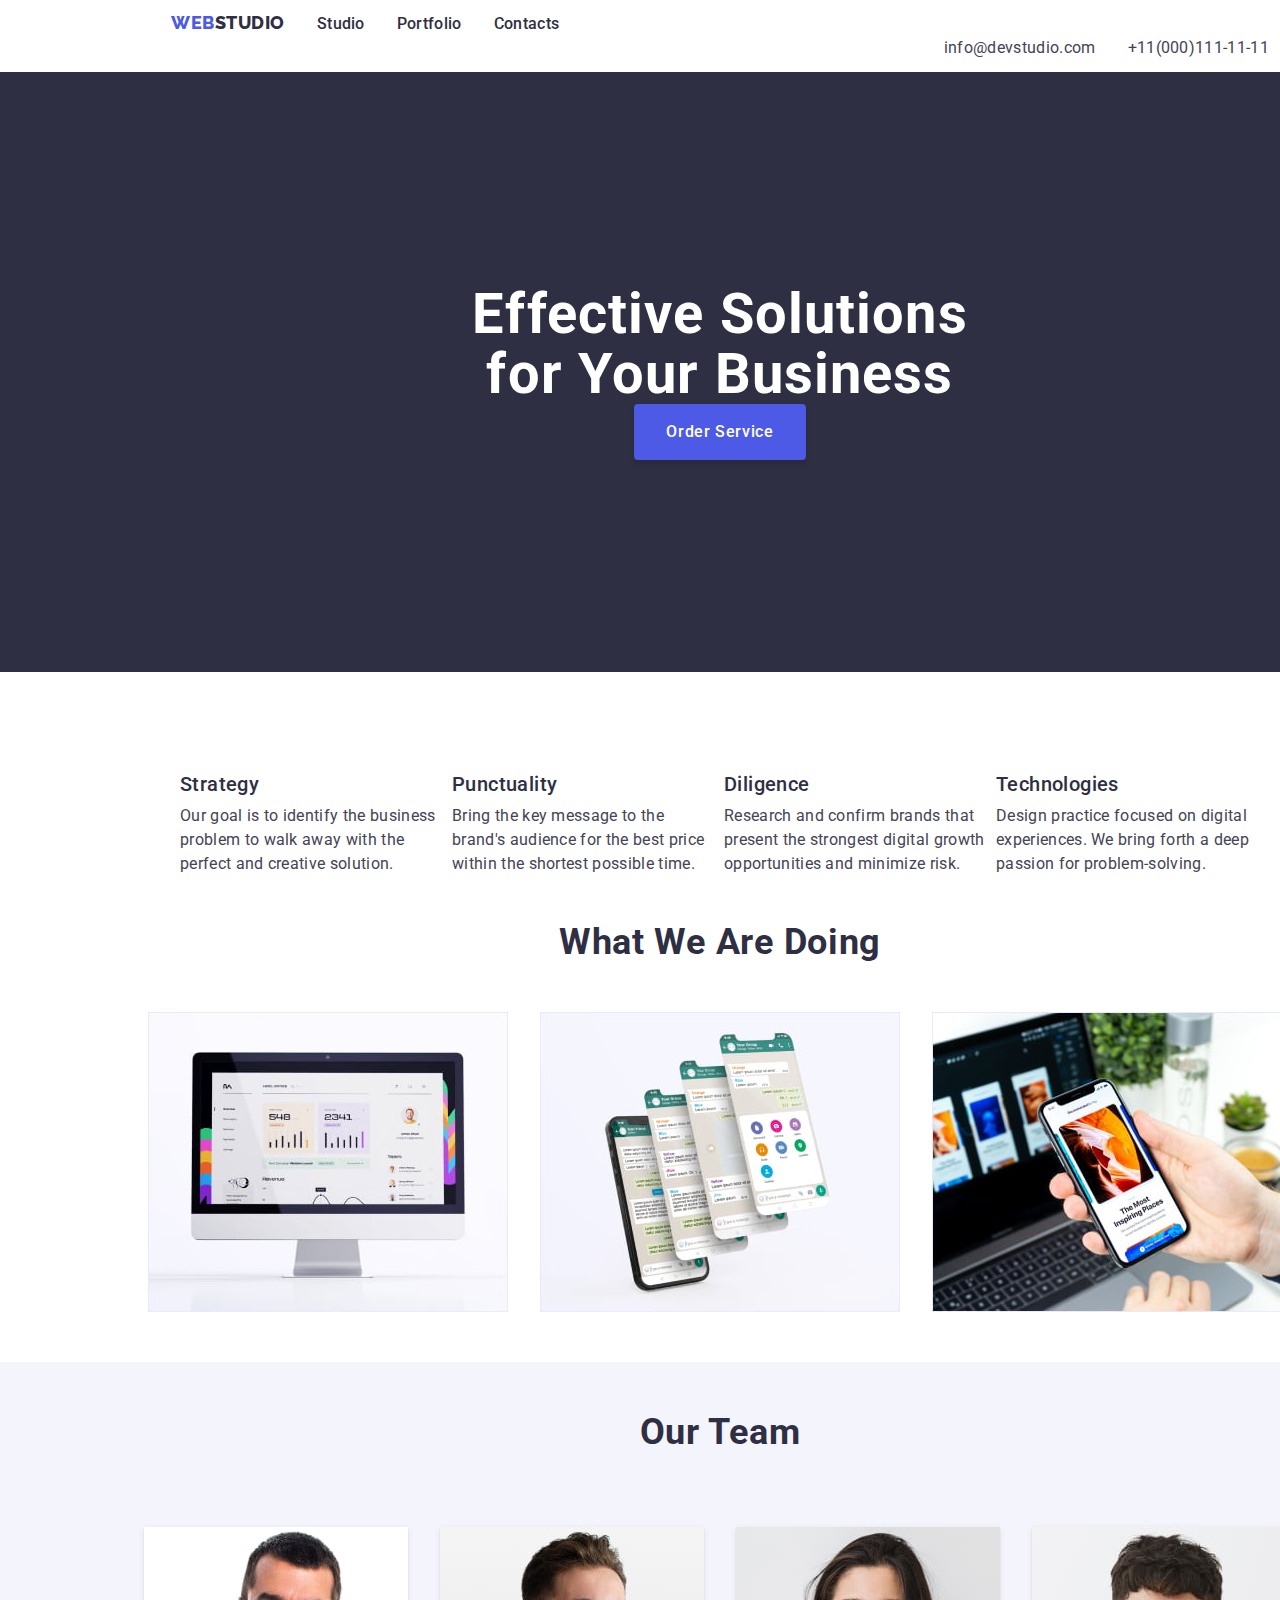
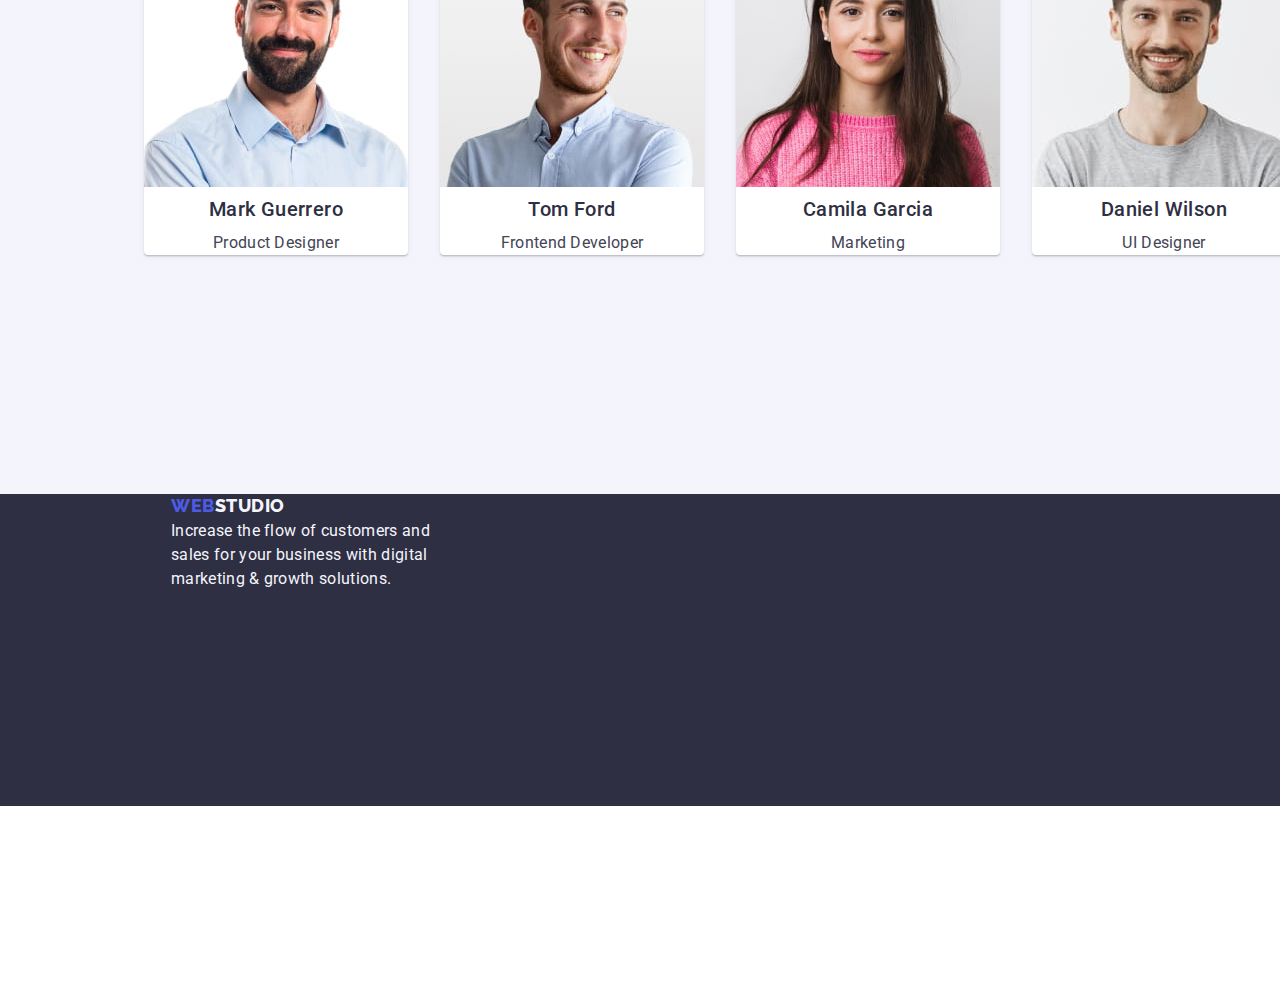
==== index.html @ 6d507f1c "sleepy zzzZZzzzz" ====
<!DOCTYPE html>
<html lang="en">
<head>
    <title>
        Effective Solutions for Your Business
    </title>
    <meta name="description" content="An awesome website">
    <meta charset="utf-8">
    <link rel="stylesheet" href="css/style.css" />
    <link rel="preconnect" href="https://fonts.googleapis.com">
    <link rel="preconnect" href="https://fonts.gstatic.com" crossorigin>
    <link href="https://fonts.googleapis.com/css2?family=Raleway:wght@800&family=Roboto:wght@400;500;700&display=swap" rel="stylesheet">
    <link rel="preconnect" href="https://fonts.googleapis.com">
    <link rel="preconnect" href="https://fonts.gstatic.com" crossorigin>
    <link href="https://fonts.googleapis.com/css2?family=Raleway:wght@800&display=swap" rel="stylesheet">
</head>
<body class="body">
    <!-- -->
    <header class="head">
        <div class="container">
            <nav class="nav">
                <ul class="nav-list">
                    <a class="nav-logo" href="https://arletolentin.github.io/goit-markup-hw-02/" class="logo"><span class="web">Web</span><span class="studio">Studio</span></a>
                    <li class="nav-item"><a class="nav-anchor" href="https://arletolentin.github.io/goit-markup-hw-02/">Studio</a></li>
                    <li class="nav-item"><a class="nav-anchor" href="https://arletolentin.github.io/goit-markup-hw-02/portfolio.html">Portfolio</a></li>
                    <li class="nav-item"><a class="nav-anchor" href="#">Contacts</a></li>
                </ul>
                <address class="nav-address">
                    <a class="nav-address-link" href="mailto:info@devstudio.com">info@devstudio.com</a>
                    <a class="nav-address-link" href="tel:+11(000)111-11-11">+11(000)111-11-11</a>
                </address>
            </nav>
        </div>
    </header>
    <!-- -->
    <main class="main">
        <div>
            <section class="hero"> 
                <h1 class="hero-heading">Effective Solutions <br> for Your Business</h1>
                <button type="button" class="hero-button">Order Service</button>
            </section>
        </div>
        <div>
            <section class="features">
                <h2 hidden>Features</h2>
                <ul class="feature-list">
                    <li class="feature-item">
                        <h3 class="feature-head">Strategy</h3>  
                             <p class="feature-body">Our goal is to identify the business <br>
                              problem to walk away with the <br>
                              perfect and creative solution. </p>
                    </li>
                    <li class="feature-item">
                        <h3 class="feature-head">Punctuality</h3>
                            <p class="feature-body">Bring the key message to the <br>
                             brand's audience for the best price <br>
                             within the shortest possible time. </p>
                    </li>
                    <li class="feature-item">
                        <h3 class="feature-head">Diligence</h3>
                            <p class="feature-body">Research and confirm brands that <br>
                            present the strongest digital growth <br>
                            opportunities and minimize risk. </p>
                    </li>
                    <li class="feature-item">
                        <h3 class="feature-head">Technologies</h3>
                            <p class="feature-body">Design practice focused on digital<br>
                            experiences. We bring forth a deep<br>
                            passion for problem-solving. </p>  
                    </li>                 
                </ul>   
            </section>
        </div>
        <div>
            <section class="services">
                <h2 class="services-title">What We Are Doing</h2>
                <ul class="services-list">
                     <li class="services-item"><img src="images/sec-two-ione.jpg" alt=" Computer monitor shows graph in regards to sales and monitoring" width="360" height="300"></li>
                     <li class="services-item"><img src="images/sec-two-itwo.jpg" alt=" Cellphone shows replying messages, interacting to clients and accommodate" width="360" height="300"></li>
                     <li class="services-item"><img src="images/sec-two-ithree.jpg" alt=" Cellphone shows the nice website design" width="360" height="300"></li>
                </ul>
             </section>
        </div>
        <div>
            <section class="team">
                <h2 class="team-title">Our Team</h2>
                <ul class="team-list">
                    <li class="team-item">
                        <img src="images/team-one.jpg" alt=" Picture of a male team member, smiling at you." width="264" height="260" class="team-img">
                        <h3 class="team-item-name">Mark Guerrero</h3>
                        <p class="team-item-text">Product Designer</p>
                    </li>
                    <li class="team-item">
                        <img src="images/team-two.jpg" alt=" Picture of a male team member, smiling looking at the right." width="264" height="260" class="team-img">
                        <h3 class="team-item-name">Tom Ford</h3>
                        <p class="team-item-text">Frontend Developer</p>
                    </li>
                    <li class="team-item">
                        <img src="images/team-three.jpg" alt=" Picture of a female team member, smiling looking at you." width="264" height="260" class="team-img">
                        <h3 class="team-item-name">Camila Garcia</h3>
                        <p class="team-item-text">Marketing</p>
                    </li>
                    <li class="team-item">
                        <img src="images/team-four.jpg" alt=" Picture of a male team member, smiling looking at you." width="264" height="260" class="team-img">
                        <h3 class="team-item-name">Daniel Wilson</h3>
                        <p class="team-item-text">UI Designer</p>
                    </li>
                </ul>
            </section>
        </div>
    </main>
    <footer class="footer">
        <div class="container">
            <a href="https://arletolentin.github.io/goit-markup-hw-02/"><span class="web-foot">Web</span><span class="studio-foot">Studio</span></a>
            <p class="footer-paragraph">Increase the flow of customers and<br>
                sales for your business with digital<br>
                marketing & growth solutions.</p>
        </div>        
    </footer>
</body>
</html>
---- css/style.css ----
* {
  margin: 0;
  padding: 0;
  box-sizing: border-box;
}
body {
  font-family: 'Roboto';
  font-size: 16px;
  font-style: normal;
  font-weight: 400;
  line-height: 24px;
  letter-spacing: 0.32px;
}
img {
  display: block;
  max-width: 100%;
  height: auto;
}
h1,
h2,
h3,
h4,
h5,
h6,
p,
ul {
  margin: 0;
  padding: 0;
}
a {
  text-decoration: none;
}
ul {
  list-style-type: none;
}
button {
  border: unset;
  outline: none;
  font-family: inherit;
  cursor: pointer;
}
:root {
  --iris: #4d5ae5;
  --navyblue: #2e2f42;
  --black: black;
  --ocean: #404bbf;
  --white: #ffffff;
  --slate: #434455;
  --cornflower: #e7e9fc;
  --cloud: #f4f4fd;
  --green: #31d0aa;
  --lightslate: #8e8f99;
  --navybluemodal: #2e2f42;
  --grey: #2e2f42;
  --dairy: #fcfcfc;
}
.container {
    width: 1128px;
    margin: 0 auto;
    padding: 0 15px;
  }
.body {
  width: 1440px;
  height: 2592px;
  background: #fff;
}
.portfolio-body {
  width: 1440px;
  height: 2076px;
  background: #FFF;
}
.head {
  display: flex;
  width: 1440px;
  height: 72px;
  justify-content: center;
  align-items: center;
  flex-shrink: 0;
  text-decoration: none;
}
.nav-list,
.nav-address {
  display: flex;
  flex-direction: row;
  gap: 32px;
  align-items: center;
  text-decoration: none;
}
.nav-list {
  justify-content: flex-start;
}
.nav-address {
  justify-content: flex-end;
}
.nav-anchor {
  display: flex;
  color: var(--navyblue);
  /* Body Medium */
  font-family: 'Roboto',sans-serif;
  font-size: 16px;
  font-style: normal;
  font-weight: 500;
  line-height: 24px; /* 150% */
  letter-spacing: 0.32px;
}
.nav-address-link {
  color: var(--slate);
  font-family: 'Roboto', sans-serif;
  font-size: 16px;
  font-style: normal;
  font-weight: 400;
  line-height: 24px; /* 150% */
  letter-spacing: 0.32px;
}
.nav-anchor:hover {
  color: var(--ocean);
}
.nav-address-link:hover {
  color: var(--ocean);
}
.hero-button:hover {
  background-color: var(--ocean);
}
.web,
.studio {
  font-family: 'Raleway', sans-serif;
  font-size: 18px;
  font-style: normal;
  font-weight: 800;
  line-height: 21px; /* 116.667% */
  letter-spacing: 0.54px;
  text-transform: uppercase;
}
.web {
  color: var(--iris);
}
.studio {
  color: var(--navyblue);
}
.hero {
  width: 1440px;
  height: 600px;
  flex-shrink: 0;
  background: var(--navyblue);
  flex-shrink: 0;
  display: flex;
  flex-direction: column;
  justify-content: center;
  align-items: center;
}
.hero-heading {
  color: var(--white);
  text-align: center;
  font-family: Roboto;
  font-size: 56px;
  font-style: normal;
  font-weight: 700;
  line-height: 60px; /* 107.143% */
  letter-spacing: 1.12px;
}
.hero-button {
  display: inline-flex;
  padding: 16px 32px;
  align-items: flex-start;
  justify-items: center;
  gap: 10px;
  border-radius: 4px;
  background: var(--iris);
  box-shadow: 0px 4px 4px 0px rgba(0, 0, 0, 0.15);
  color: var(--white);
  font-size: 16px;
  font-style: normal;
  font-weight: 500;
  line-height: 24px; /* 150% */
  letter-spacing: 0.64px;
}
.portfolio-button {
  display: flex;
  flex-direction: column;
  justify-content: center;
  align-items: center;
  padding-bottom: 32px;
}
.portfolio-button-list {
  display: inline-flex;
  align-items: flex-start;
  gap: 24px;
}
.portfolio-button-item:hover {
  background: var(--ocean);
  color: var(--white)
}
.portfolio-button-item {
  display: flex;
  color: var(--iris);
  text-align: center;
  /* Button Text */
  font-family: Roboto;
  font-size: 16px;
  font-style: normal;
  font-weight: 500;
  line-height: 24px; /* 150% */
  letter-spacing: 0.64px;
  border-radius: 4px;
  border: 1px solid var(--cornflower, #E7E9FC);
  background: var(--cloud);
  padding: 12px 24px;
  justify-content: center;
  align-items: center;
}
.portfolio-services {
  padding-bottom: 125px;
}
.portfolio-list {
  display: flex;
  flex-direction: column;
  gap: 10px;
}
.portfolio-item-row {
  display: flex;
  gap: 32px;
  justify-content: center;
  padding-bottom: 32px;
}
.service-name {
  color: var(--navyblue);
/* Header 3 */
  font-family: 'Roboto', sans-serif;
  font-size: 20px;
  font-style: normal;
  font-weight: 500;
  line-height: 24px; /* 120% */
  letter-spacing: 0.4px;
}
.service-type {
  color: var(--slate);
/* Body */
  font-family: 'Roboto', sans-serif;
  font-size: 16px;
  font-style: normal;
  font-weight: 400;
  line-height: 24px; /* 150% */
  letter-spacing: 0.32px;
}
.team-item-text{
  text-align: center;
}
.feature-body,
.team-item-text {
  color: var(--slate);
  font-size: 16px;
  font-style: normal;
  font-weight: 400;
  line-height: 24px; /* 150% */
  letter-spacing: 0.32px;
}
.feature-head,
.team-item-name {
  color: var(--navyblue);
  font-size: 20px;
  font-style: normal;
  font-weight: 500;
  line-height: 24px; /* 120% */
  letter-spacing: 0.4px;
}
.features {
  width: 1440px;
  height: 104px;
  flex-shrink: 0;
  display: flex;
  padding-top: 100px;
  padding-bottom: 100px;
  background: #FFF;
  justify-content: center;
}
.feature-list {
  display: flex;
  flex-direction: row;
  gap: 8px;
}
.feature-item {
  display: flex;
  width: 264px;
  flex-direction: column;
  align-items: flex-start;
  gap: 8px;
}
.services {
  width: 1440px;
  background: #FFF;
  padding-top: 50px;
  padding-bottom: 50px;
}
.services-title {
  color: var(--navyblue);
  text-align: center;
  font-size: 36px;
  font-style: normal;
  font-weight: 700;
  line-height: 40px; /* 111.111% */
  letter-spacing: 0.72px;
  text-transform: capitalize;
  padding-bottom: 50px;
}
.services-list {
  display: flex;
  flex-direction: row;
  gap: 32px;
  justify-content: center;
}
.services-item {
  display: flex;
}
.team {
  width: 1440px;
  height: 732px;
  flex-shrink: 0;
  background: var(--cloud);
  padding-top: 50px;
  padding-bottom: 50px;
}
.team-title {
  color: var(--navyblue);
  text-align: center;
  font-size: 36px;
  font-style: normal;
  font-weight: 700;
  line-height: 40px; /* 111.111% */
  letter-spacing: 0.72px;
  text-transform: capitalize;
  padding-bottom: 75px;
}
.team-item {
  display: flex;
  flex-direction: column;
  gap: 10px;
  justify-content: center;
  text-align: center;
  border-radius: 0px 0px 4px 4px;
  background: var(--white, #FFF);
  box-shadow: 0px 2px 1px 0px rgba(46, 47, 66, 0.08), 0px 1px 1px 0px rgba(46, 47, 66, 0.16), 0px 1px 6px 0px rgba(46, 47, 66, 0.08);
}
.team-list {
  display: flex;
  flex-direction: row;
  justify-content: center;
  gap: 32px;
}
.portfolio-main {
  padding-top: 80px;
}
.footer {
  width: 1440px;
  height: 312px;
  flex-shrink: 0;
  background: var(--navyblue);
  display: flex;
}
.web-foot,
.studio-foot {
  font-family: 'Raleway', sans-serif;
  font-weight: 800;
  font-size: 18px;
  text-transform: uppercase;
  letter-spacing: 0.54px;
}
.web-foot {
  color: var(--iris);
}
.studio-foot {
  color: var(--cloud);
}
.footer-paragraph {
  color: var(--cloud);
  font-family: 'Roboto', sans-serif;
  font-size: 16px;
  font-style: normal;
  font-weight: 400;
  line-height: 24px; /* 150% */
  letter-spacing: 0.32px;
}
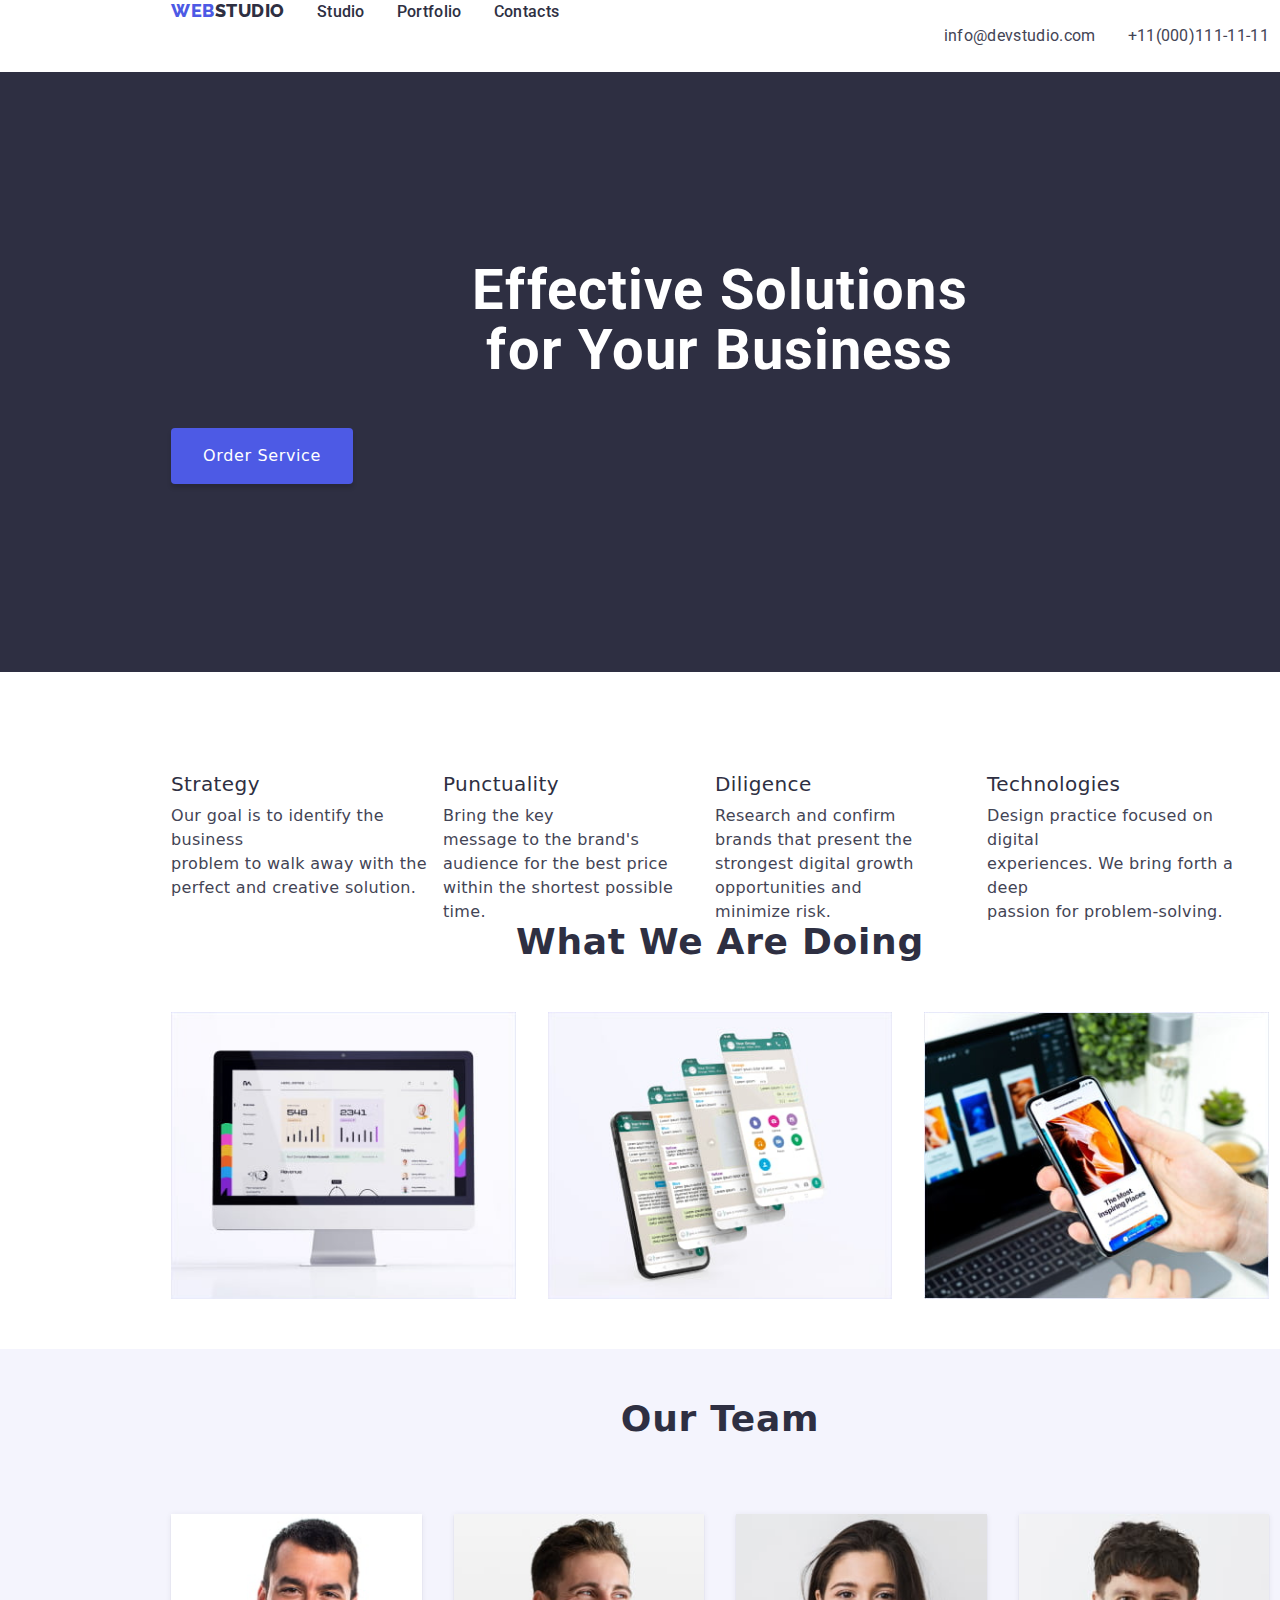
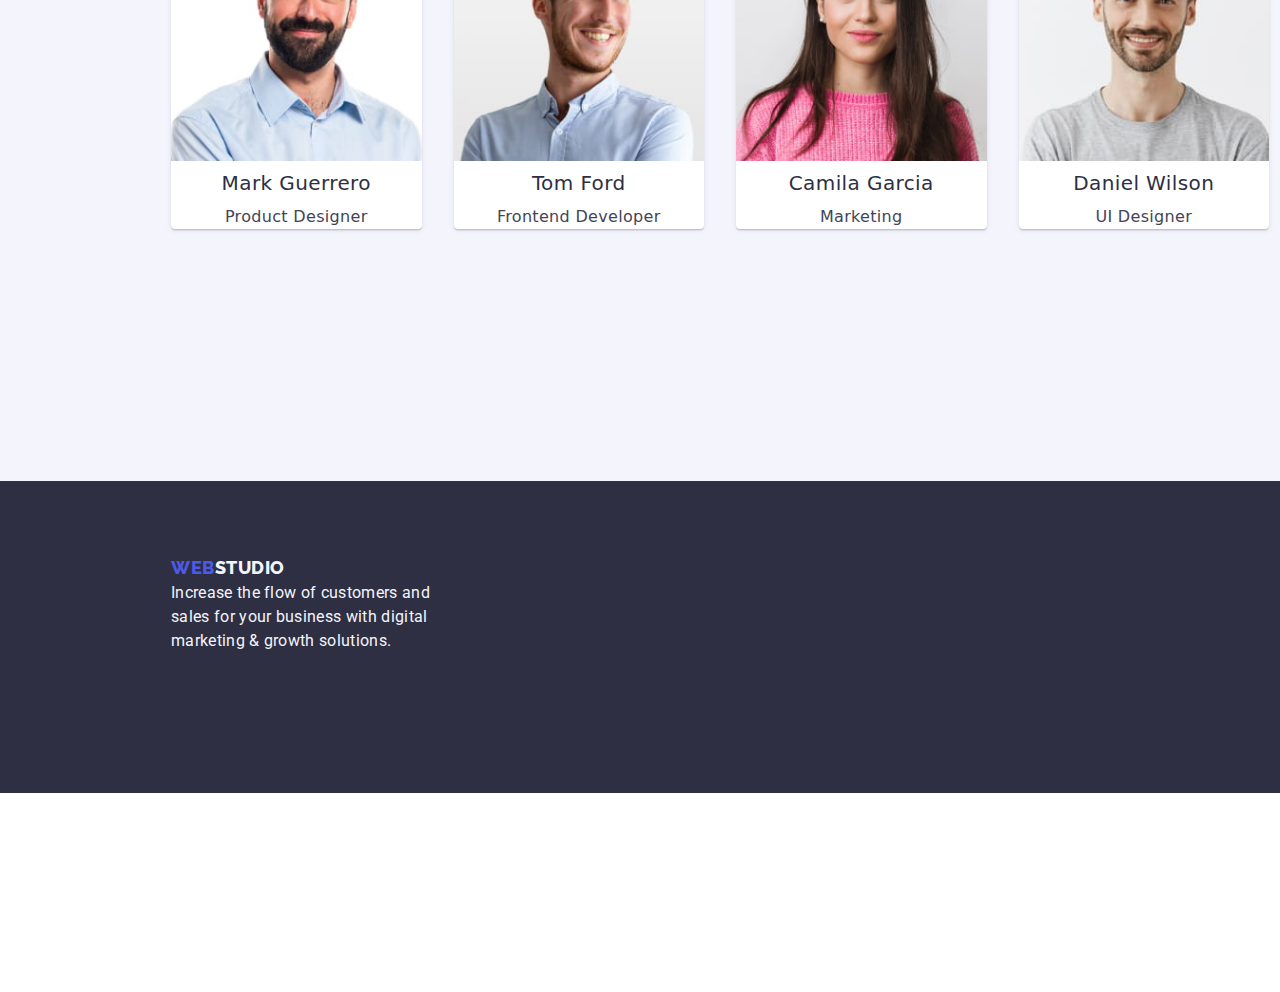
==== commit 7aa9a925: "I m out" ====
--- a/index.html
+++ b/index.html
@@ -7,6 +7,7 @@
     <meta name="description" content="An awesome website">
     <meta charset="utf-8">
     <link rel="stylesheet" href="css/style.css" />
+    <link rel="stylesheet" href="https://cdnjs.cloudflare.com/ajax/libs/modern-normalize/1.0.0/modern-normalize.min.css"/>
     <link rel="preconnect" href="https://fonts.googleapis.com">
     <link rel="preconnect" href="https://fonts.gstatic.com" crossorigin>
     <link href="https://fonts.googleapis.com/css2?family=Raleway:wght@800&family=Roboto:wght@400;500;700&display=swap" rel="stylesheet">
@@ -27,62 +28,62 @@
                 </ul>
                 <address class="nav-address">
                     <a class="nav-address-link" href="mailto:info@devstudio.com">info@devstudio.com</a>
-                    <a class="nav-address-link" href="tel:+11(000)111-11-11">+11(000)111-11-11</a>
+                    <a class="nav-address-link" href="tel:+11(000)111-11-11">+11(000)111-11-11</a>       
                 </address>
             </nav>
         </div>
     </header>
     <!-- -->
     <main class="main">
-        <div>
-            <section class="hero"> 
+        <section class="hero">
+            <div class="container">
                 <h1 class="hero-heading">Effective Solutions <br> for Your Business</h1>
                 <button type="button" class="hero-button">Order Service</button>
-            </section>
-        </div>
-        <div>
-            <section class="features">
+            </div>
+        </section>
+        <section class="features">
+            <div class="container">
                 <h2 hidden>Features</h2>
                 <ul class="feature-list">
                     <li class="feature-item">
                         <h3 class="feature-head">Strategy</h3>  
-                             <p class="feature-body">Our goal is to identify the business <br>
-                              problem to walk away with the <br>
-                              perfect and creative solution. </p>
+                        <p class="feature-body">Our goal is to identify the business <br>
+                            problem to walk away with the <br>
+                            perfect and creative solution. </p>
                     </li>
                     <li class="feature-item">
                         <h3 class="feature-head">Punctuality</h3>
-                            <p class="feature-body">Bring the key message to the <br>
-                             brand's audience for the best price <br>
-                             within the shortest possible time. </p>
+                        <p class="feature-body">Bring the key<br> message to the 
+                            brand's audience for the best price <br>
+                            within the shortest possible time. </p>
                     </li>
                     <li class="feature-item">
                         <h3 class="feature-head">Diligence</h3>
-                            <p class="feature-body">Research and confirm brands that <br>
-                            present the strongest digital growth <br>
-                            opportunities and minimize risk. </p>
+                        <p class="feature-body">Research and confirm <br> brands that 
+                            present the strongest digital growth
+                            opportunities and <br> minimize risk. </p>
                     </li>
                     <li class="feature-item">
                         <h3 class="feature-head">Technologies</h3>
-                            <p class="feature-body">Design practice focused on digital<br>
+                        <p class="feature-body">Design practice focused on digital<br>
                             experiences. We bring forth a deep<br>
                             passion for problem-solving. </p>  
                     </li>                 
-                </ul>   
-            </section>
-        </div>
-        <div>
-            <section class="services">
+                </ul>
+            </div>
+        </section>
+        <section class="services">
+            <div class="container">
                 <h2 class="services-title">What We Are Doing</h2>
                 <ul class="services-list">
                      <li class="services-item"><img src="images/sec-two-ione.jpg" alt=" Computer monitor shows graph in regards to sales and monitoring" width="360" height="300"></li>
                      <li class="services-item"><img src="images/sec-two-itwo.jpg" alt=" Cellphone shows replying messages, interacting to clients and accommodate" width="360" height="300"></li>
                      <li class="services-item"><img src="images/sec-two-ithree.jpg" alt=" Cellphone shows the nice website design" width="360" height="300"></li>
                 </ul>
-             </section>
-        </div>
-        <div>
-            <section class="team">
+            </div>
+        </section>
+        <section class="team">
+            <div class="container">
                 <h2 class="team-title">Our Team</h2>
                 <ul class="team-list">
                     <li class="team-item">
@@ -106,8 +107,8 @@
                         <p class="team-item-text">UI Designer</p>
                     </li>
                 </ul>
-            </section>
-        </div>
+            </div>
+        </section>
     </main>
     <footer class="footer">
         <div class="container">
--- a/css/style.css
+++ b/css/style.css
@@ -54,11 +54,6 @@
   --grey: #2e2f42;
   --dairy: #fcfcfc;
 }
-.container {
-    width: 1128px;
-    margin: 0 auto;
-    padding: 0 15px;
-  }
 .body {
   width: 1440px;
   height: 2592px;
@@ -69,29 +64,30 @@
   height: 2076px;
   background: #FFF;
 }
+.container {
+  width: 1128px;
+  margin: 0 auto;
+  padding: 0 15px;
+}
 .head {
-  display: flex;
   width: 1440px;
   height: 72px;
-  justify-content: center;
-  align-items: center;
   flex-shrink: 0;
   text-decoration: none;
 }
-.nav-list,
-.nav-address {
+.nav-address,
+.nav-list {
   display: flex;
   flex-direction: row;
   gap: 32px;
-  align-items: center;
   text-decoration: none;
-}
-.nav-list {
+  }
+.nav-address {
+    justify-content: flex-end;
+  }
+  .nav-list {
   justify-content: flex-start;
-}
-.nav-address {
-  justify-content: flex-end;
-}
+  }
 .nav-anchor {
   display: flex;
   color: var(--navyblue);
@@ -157,6 +153,7 @@
   font-weight: 700;
   line-height: 60px; /* 107.143% */
   letter-spacing: 1.12px;
+  margin-bottom: 48px;
 }
 .hero-button {
   display: inline-flex;
@@ -355,6 +352,7 @@
   flex-shrink: 0;
   background: var(--navyblue);
   display: flex;
+  padding-top: 75px;
 }
 .web-foot,
 .studio-foot {
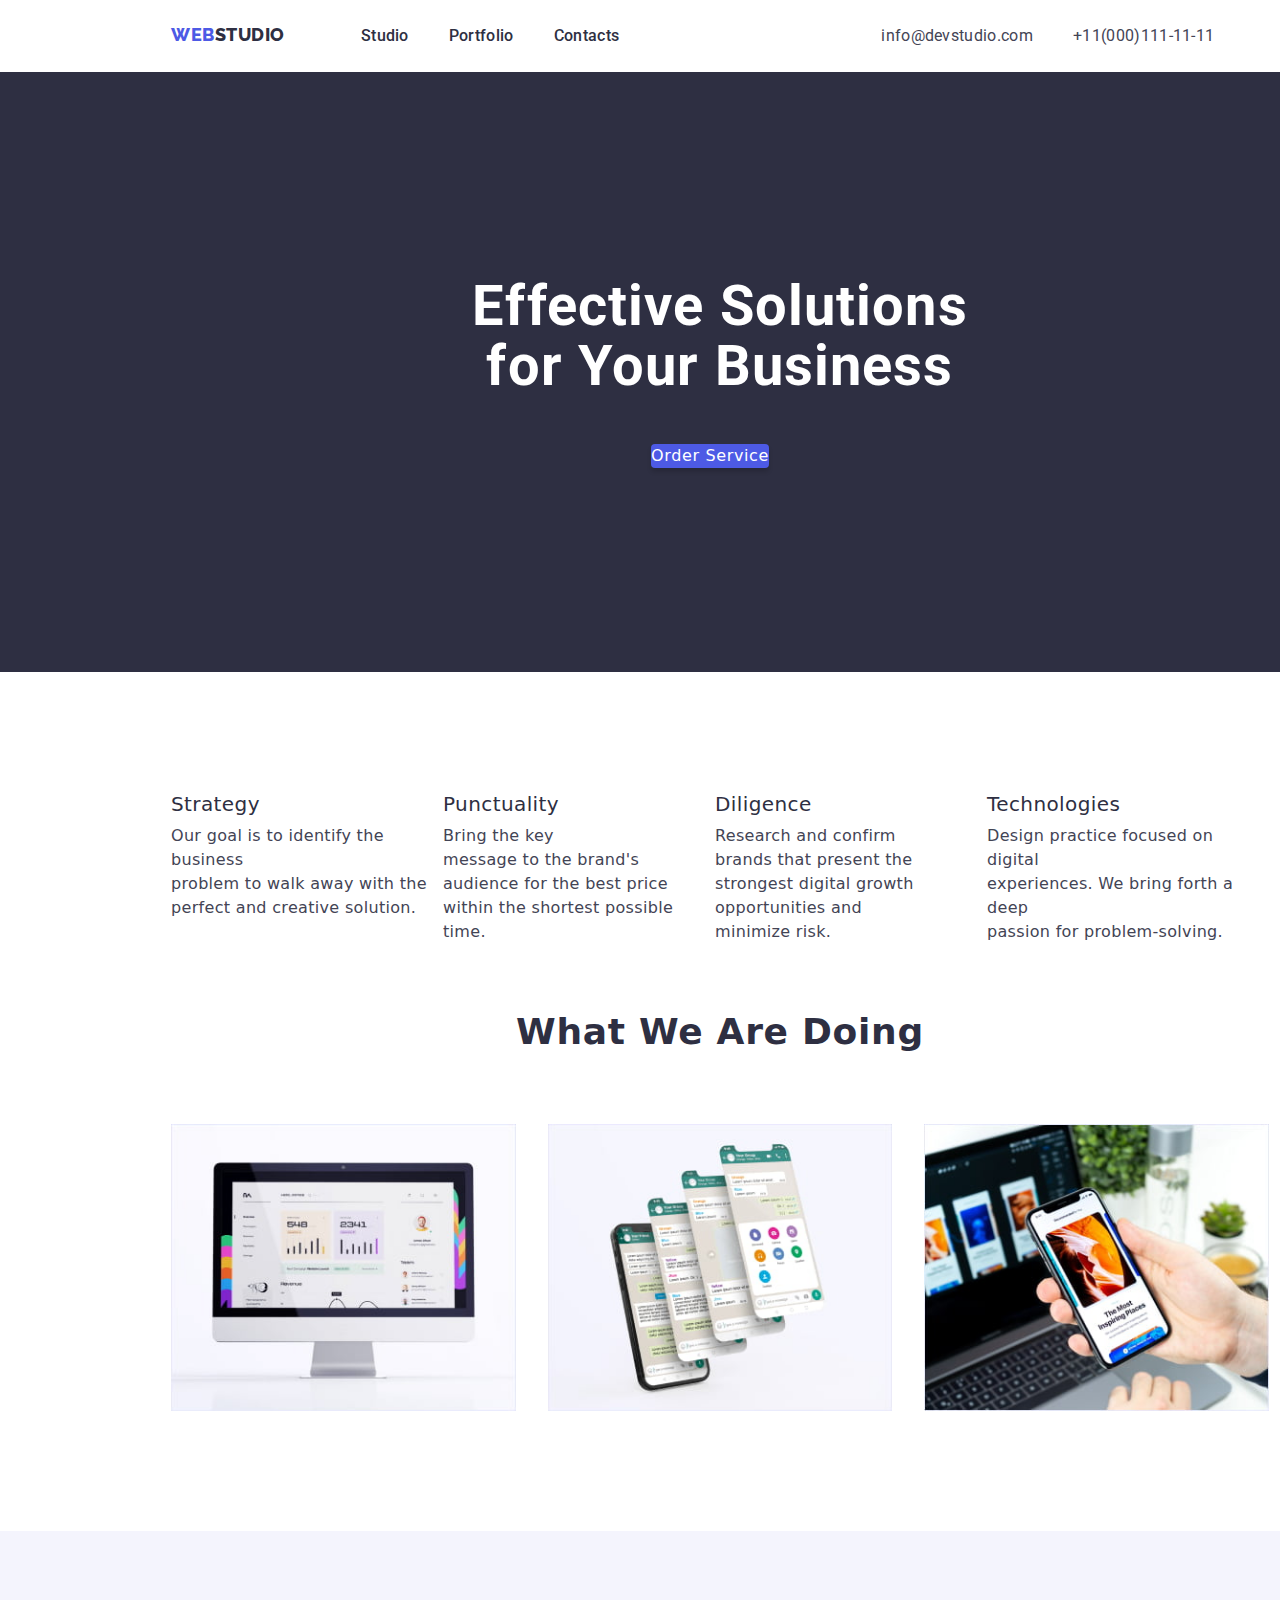
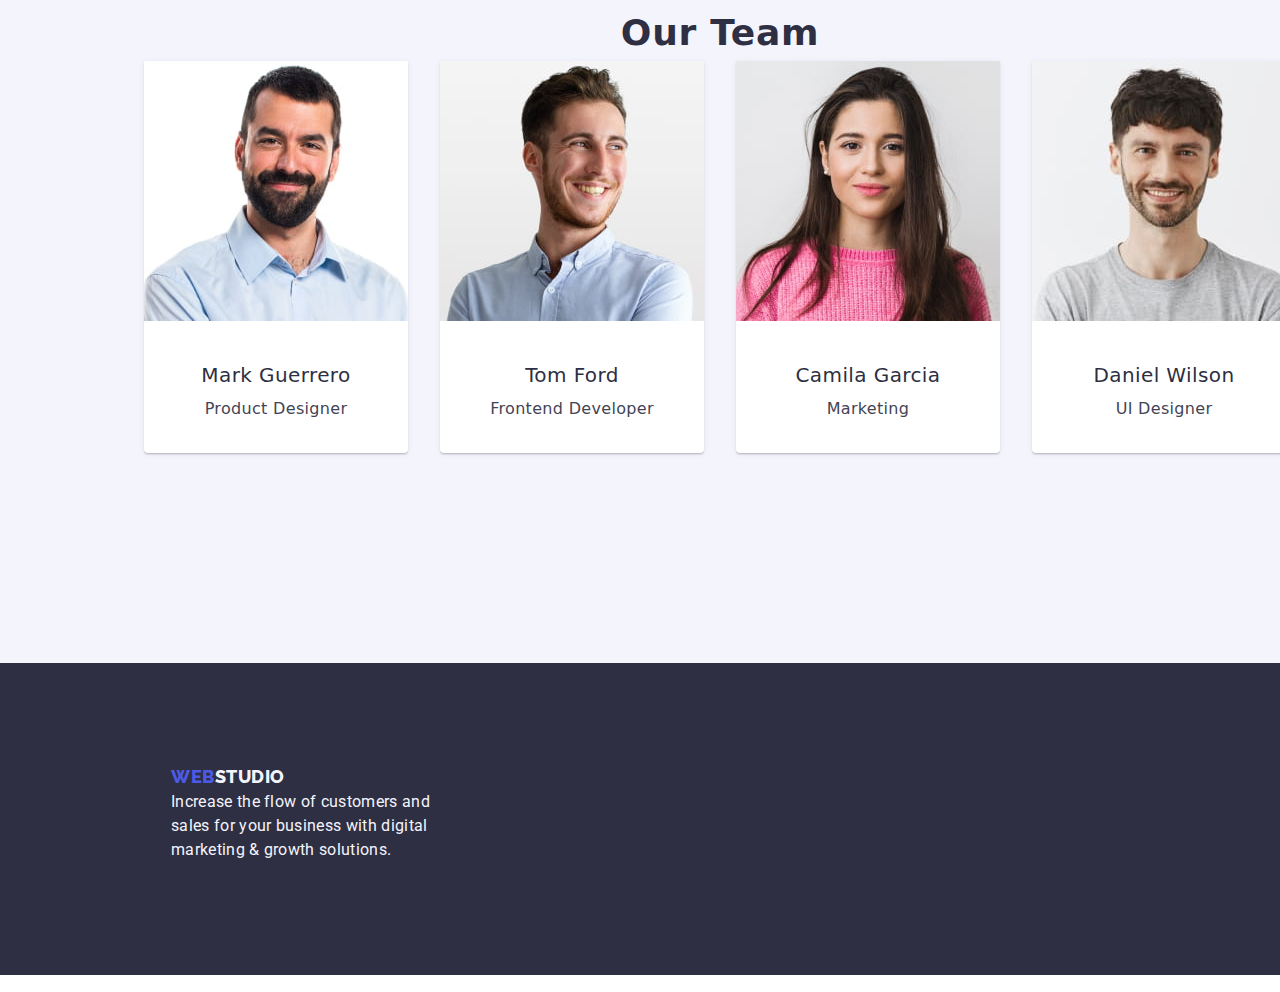
==== commit ceced0b4: "first submission" ====
--- a/index.html
+++ b/index.html
@@ -18,7 +18,7 @@
 <body class="body">
     <!-- -->
     <header class="head">
-        <div class="container">
+        <div class="nav-container">
             <nav class="nav">
                 <ul class="nav-list">
                     <a class="nav-logo" href="https://arletolentin.github.io/goit-markup-hw-02/" class="logo"><span class="web">Web</span><span class="studio">Studio</span></a>
@@ -36,13 +36,13 @@
     <!-- -->
     <main class="main">
         <section class="hero">
-            <div class="container">
+            <div class="hero-container">
                 <h1 class="hero-heading">Effective Solutions <br> for Your Business</h1>
                 <button type="button" class="hero-button">Order Service</button>
             </div>
         </section>
         <section class="features">
-            <div class="container">
+            <div class="feature-container">
                 <h2 hidden>Features</h2>
                 <ul class="feature-list">
                     <li class="feature-item">
@@ -73,7 +73,7 @@
             </div>
         </section>
         <section class="services">
-            <div class="container">
+            <div class="services-container">
                 <h2 class="services-title">What We Are Doing</h2>
                 <ul class="services-list">
                      <li class="services-item"><img src="images/sec-two-ione.jpg" alt=" Computer monitor shows graph in regards to sales and monitoring" width="360" height="300"></li>
@@ -111,7 +111,7 @@
         </section>
     </main>
     <footer class="footer">
-        <div class="container">
+        <div class="footer-container">
             <a href="https://arletolentin.github.io/goit-markup-hw-02/"><span class="web-foot">Web</span><span class="studio-foot">Studio</span></a>
             <p class="footer-paragraph">Increase the flow of customers and<br>
                 sales for your business with digital<br>
--- a/css/style.css
+++ b/css/style.css
@@ -64,7 +64,14 @@
   height: 2076px;
   background: #FFF;
 }
-.container {
+.nav-container,
+.hero-container,
+.feature-container,
+.services-container,
+.footer-container,
+.portfolio-butoon-container,
+.portfolio-services-container,
+.footer-container {
   width: 1128px;
   margin: 0 auto;
   padding: 0 15px;
@@ -75,19 +82,30 @@
   flex-shrink: 0;
   text-decoration: none;
 }
+.nav {
+  display: inline-flex;
+  justify-content: baseline;
+  padding-top: 24px;
+}
 .nav-address,
 .nav-list {
-  display: flex;
+  display: inline-flex;
   flex-direction: row;
-  gap: 32px;
   text-decoration: none;
   }
-.nav-address {
+.nav-address-link {
     justify-content: flex-end;
+    margin-right: 40px;
   }
   .nav-list {
   justify-content: flex-start;
   }
+  .nav-item {
+    margin-right: 40px;
+  }
+  .nav-item:last-child {
+    margin-right: 262px;
+  }
 .nav-anchor {
   display: flex;
   color: var(--navyblue);
@@ -116,6 +134,9 @@
 }
 .hero-button:hover {
   background-color: var(--ocean);
+}
+.nav-logo {
+  margin-right: 76px;
 }
 .web,
 .studio {
@@ -142,7 +163,6 @@
   display: flex;
   flex-direction: column;
   justify-content: center;
-  align-items: center;
 }
 .hero-heading {
   color: var(--white);
@@ -156,10 +176,8 @@
   margin-bottom: 48px;
 }
 .hero-button {
-  display: inline-flex;
-  padding: 16px 32px;
-  align-items: flex-start;
   justify-items: center;
+  align-items: center;
   gap: 10px;
   border-radius: 4px;
   background: var(--iris);
@@ -170,18 +188,20 @@
   font-weight: 500;
   line-height: 24px; /* 150% */
   letter-spacing: 0.64px;
+  margin-left: 480px;
 }
 .portfolio-button {
   display: flex;
   flex-direction: column;
   justify-content: center;
   align-items: center;
-  padding-bottom: 32px;
+  padding-bottom: 72px;
 }
 .portfolio-button-list {
   display: inline-flex;
   align-items: flex-start;
   gap: 24px;
+  margin-left: 271px;
 }
 .portfolio-button-item:hover {
   background: var(--ocean);
@@ -206,14 +226,14 @@
   align-items: center;
 }
 .portfolio-services {
-  padding-bottom: 125px;
-}
-.portfolio-list {
+  padding-bottom: 120px;
+}
+.portfolio-item {
   display: flex;
   flex-direction: column;
   gap: 10px;
 }
-.portfolio-item-row {
+.portfolio-list-row {
   display: flex;
   gap: 32px;
   justify-content: center;
@@ -228,6 +248,8 @@
   font-weight: 500;
   line-height: 24px; /* 120% */
   letter-spacing: 0.4px;
+  margin-top: 32px;
+  margin-bottom: 8px;
 }
 .service-type {
   color: var(--slate);
@@ -238,6 +260,7 @@
   font-weight: 400;
   line-height: 24px; /* 150% */
   letter-spacing: 0.32px;
+  padding-bottom: 32px;
 }
 .team-item-text{
   text-align: center;
@@ -269,6 +292,7 @@
   padding-bottom: 100px;
   background: #FFF;
   justify-content: center;
+  padding-top: 120px;
 }
 .feature-list {
   display: flex;
@@ -285,8 +309,7 @@
 .services {
   width: 1440px;
   background: #FFF;
-  padding-top: 50px;
-  padding-bottom: 50px;
+  padding-bottom: 120px;
 }
 .services-title {
   color: var(--navyblue);
@@ -297,7 +320,8 @@
   line-height: 40px; /* 111.111% */
   letter-spacing: 0.72px;
   text-transform: capitalize;
-  padding-bottom: 50px;
+  padding-top: 120px;
+  margin-bottom: 72px;
 }
 .services-list {
   display: flex;
@@ -325,7 +349,8 @@
   line-height: 40px; /* 111.111% */
   letter-spacing: 0.72px;
   text-transform: capitalize;
-  padding-bottom: 75px;
+  margin-bottom: 8px;
+  margin-top: 32px;
 }
 .team-item {
   display: flex;
@@ -343,16 +368,25 @@
   justify-content: center;
   gap: 32px;
 }
+.team-item-name {
+  margin-top: 32px;
+  margin-bottom: 8;
+}
+.team-item-text {
+  padding-bottom: 32px;
+}
 .portfolio-main {
   padding-top: 80px;
 }
+.footer-container {
+  margin-top: 101.5px;
+}
 .footer {
   width: 1440px;
   height: 312px;
   flex-shrink: 0;
   background: var(--navyblue);
   display: flex;
-  padding-top: 75px;
 }
 .web-foot,
 .studio-foot {
@@ -361,6 +395,7 @@
   font-size: 18px;
   text-transform: uppercase;
   letter-spacing: 0.54px;
+  margin-bottom: 17.5px;
 }
 .web-foot {
   color: var(--iris);
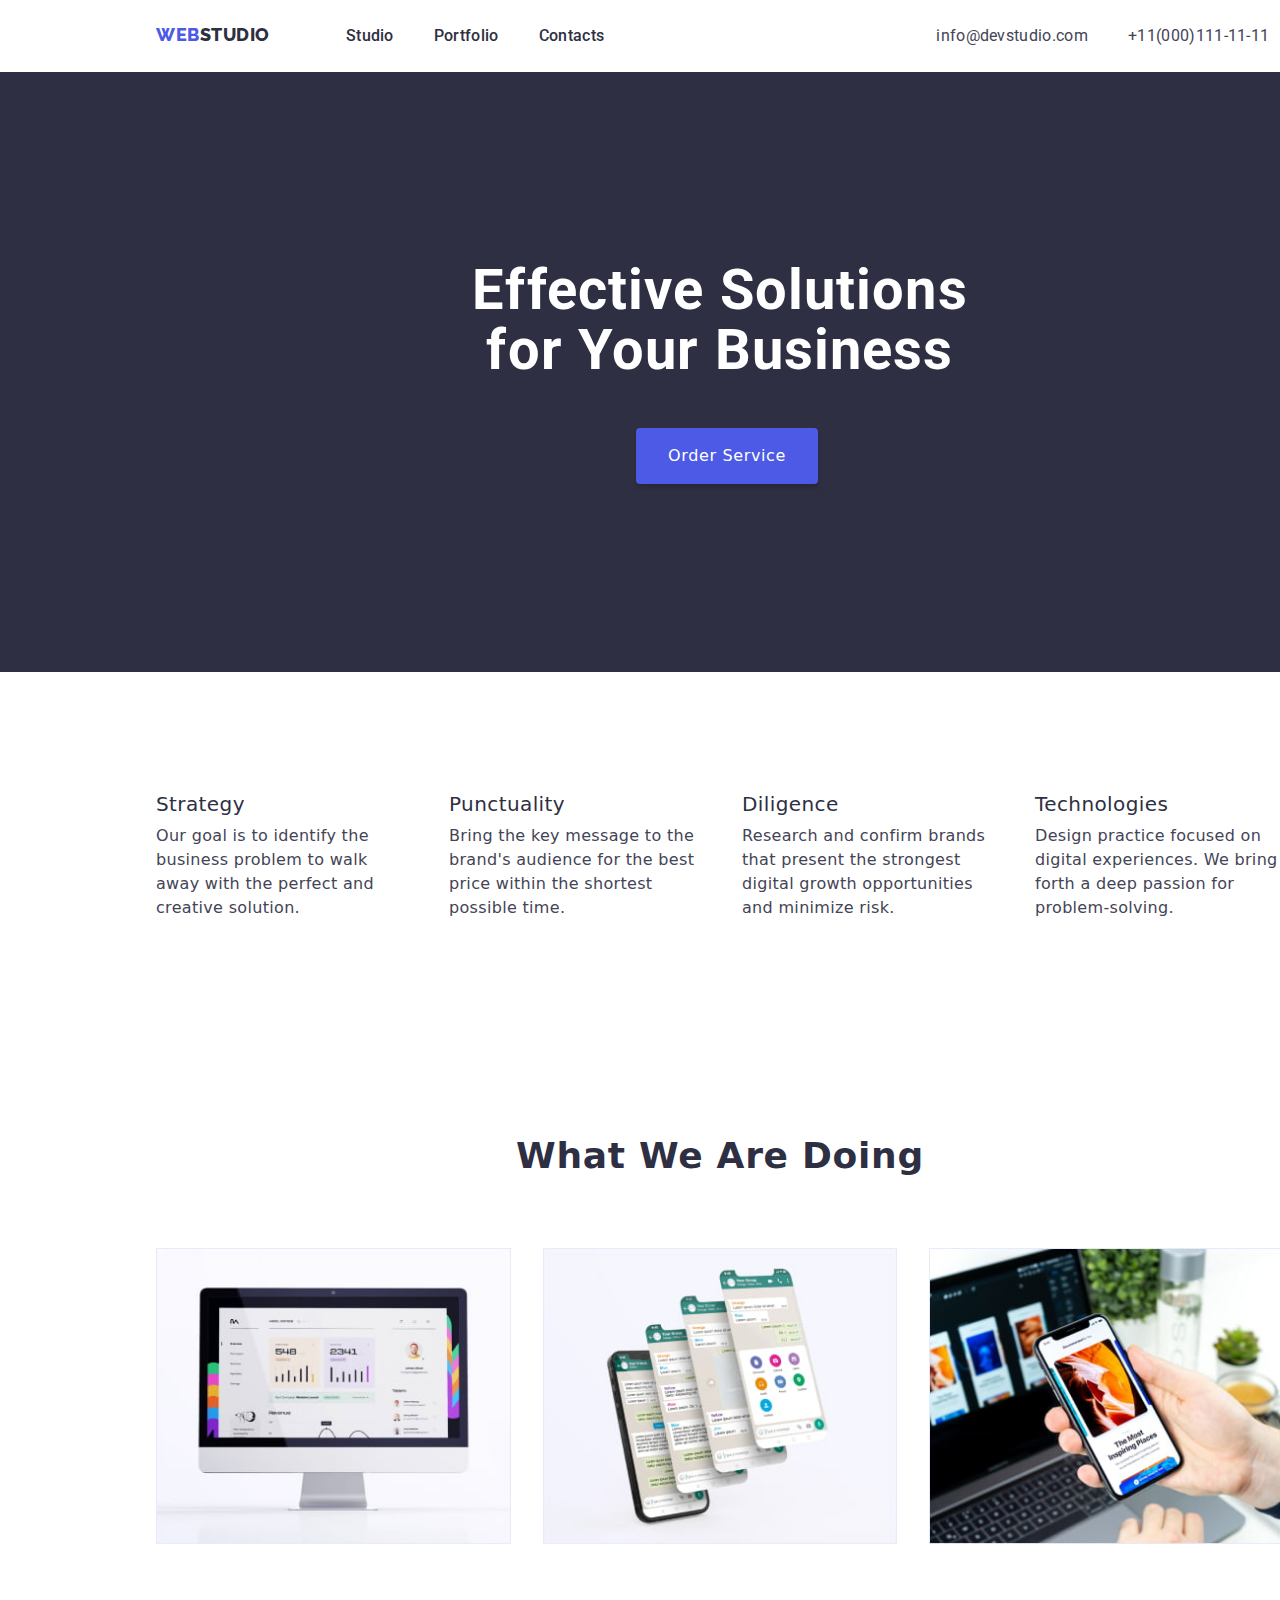
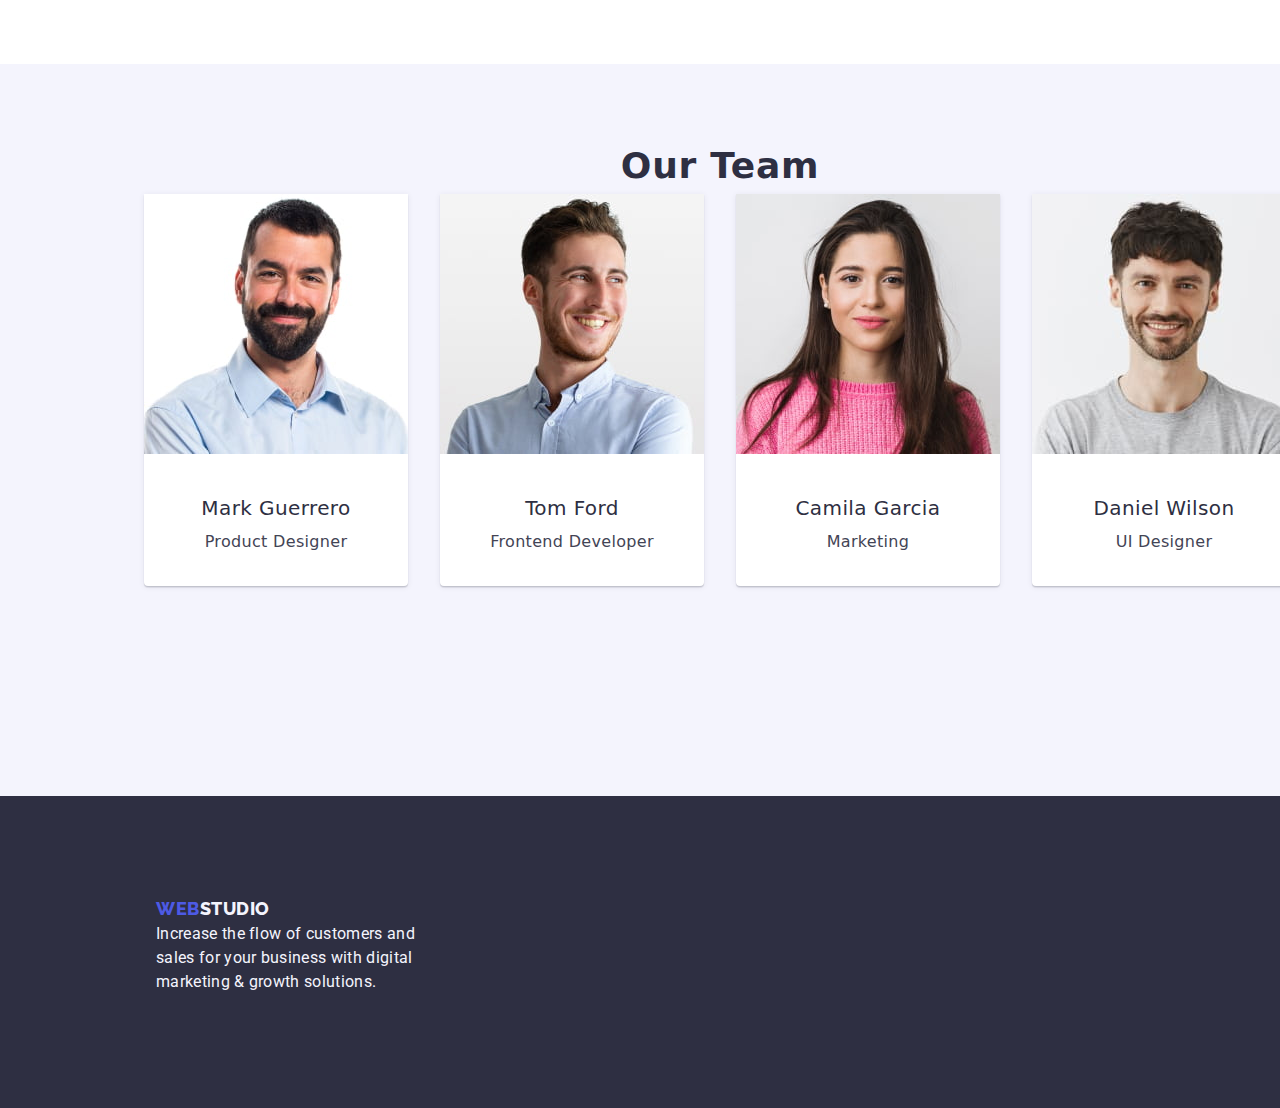
==== commit 070b03e6: "headache" ====
--- a/index.html
+++ b/index.html
@@ -20,10 +20,10 @@
     <header class="head">
         <div class="nav-container">
             <nav class="nav">
+                <a class="nav-logo" href="https://arletolentin.github.io/goit-markup-hw-03/" class="logo"><span class="web">Web</span><span class="studio">Studio</span></a>
                 <ul class="nav-list">
-                    <a class="nav-logo" href="https://arletolentin.github.io/goit-markup-hw-02/" class="logo"><span class="web">Web</span><span class="studio">Studio</span></a>
-                    <li class="nav-item"><a class="nav-anchor" href="https://arletolentin.github.io/goit-markup-hw-02/">Studio</a></li>
-                    <li class="nav-item"><a class="nav-anchor" href="https://arletolentin.github.io/goit-markup-hw-02/portfolio.html">Portfolio</a></li>
+                    <li class="nav-item"><a class="nav-anchor" href="https://arletolentin.github.io/goit-markup-hw-03/">Studio</a></li>
+                    <li class="nav-item"><a class="nav-anchor" href="https://arletolentin.github.io/goit-markup-hw-03/portfolio.html">Portfolio</a></li>
                     <li class="nav-item"><a class="nav-anchor" href="#">Contacts</a></li>
                 </ul>
                 <address class="nav-address">
@@ -47,26 +47,26 @@
                 <ul class="feature-list">
                     <li class="feature-item">
                         <h3 class="feature-head">Strategy</h3>  
-                        <p class="feature-body">Our goal is to identify the business <br>
-                            problem to walk away with the <br>
+                        <p class="feature-body">Our goal is to identify the business
+                            problem to walk away with the
                             perfect and creative solution. </p>
                     </li>
                     <li class="feature-item">
                         <h3 class="feature-head">Punctuality</h3>
-                        <p class="feature-body">Bring the key<br> message to the 
-                            brand's audience for the best price <br>
+                        <p class="feature-body">Bring the key message to the 
+                            brand's audience for the best price
                             within the shortest possible time. </p>
                     </li>
                     <li class="feature-item">
                         <h3 class="feature-head">Diligence</h3>
-                        <p class="feature-body">Research and confirm <br> brands that 
+                        <p class="feature-body">Research and confirm brands that 
                             present the strongest digital growth
-                            opportunities and <br> minimize risk. </p>
+                            opportunities and minimize risk. </p>
                     </li>
                     <li class="feature-item">
                         <h3 class="feature-head">Technologies</h3>
-                        <p class="feature-body">Design practice focused on digital<br>
-                            experiences. We bring forth a deep<br>
+                        <p class="feature-body">Design practice focused on digital
+                            experiences. We bring forth a deep
                             passion for problem-solving. </p>  
                     </li>                 
                 </ul>
@@ -112,7 +112,7 @@
     </main>
     <footer class="footer">
         <div class="footer-container">
-            <a href="https://arletolentin.github.io/goit-markup-hw-02/"><span class="web-foot">Web</span><span class="studio-foot">Studio</span></a>
+            <a href="https://arletolentin.github.io/goit-markup-hw-03/"><span class="web-foot">Web</span><span class="studio-foot">Studio</span></a>
             <p class="footer-paragraph">Increase the flow of customers and<br>
                 sales for your business with digital<br>
                 marketing & growth solutions.</p>
--- a/css/style.css
+++ b/css/style.css
@@ -72,39 +72,34 @@
 .portfolio-butoon-container,
 .portfolio-services-container,
 .footer-container {
-  width: 1128px;
+  width: 1158px;
   margin: 0 auto;
   padding: 0 15px;
 }
 .head {
   width: 1440px;
-  height: 72px;
   flex-shrink: 0;
   text-decoration: none;
+  padding: 24px 0;
 }
 .nav {
   display: inline-flex;
-  justify-content: baseline;
-  padding-top: 24px;
 }
 .nav-address,
 .nav-list {
   display: inline-flex;
   flex-direction: row;
+  gap: 40px;
   text-decoration: none;
   }
 .nav-address-link {
     justify-content: flex-end;
-    margin-right: 40px;
   }
   .nav-list {
   justify-content: flex-start;
   }
-  .nav-item {
-    margin-right: 40px;
-  }
   .nav-item:last-child {
-    margin-right: 262px;
+    margin-right: 332px;
   }
 .nav-anchor {
   display: flex;
@@ -156,13 +151,16 @@
 }
 .hero {
   width: 1440px;
-  height: 600px;
   flex-shrink: 0;
   background: var(--navyblue);
   flex-shrink: 0;
   display: flex;
   flex-direction: column;
   justify-content: center;
+  align-items: center;
+  margin-bottom: 120px;
+  padding-bottom: 188px;
+  padding-top: 188px;
 }
 .hero-heading {
   color: var(--white);
@@ -178,7 +176,6 @@
 .hero-button {
   justify-items: center;
   align-items: center;
-  gap: 10px;
   border-radius: 4px;
   background: var(--iris);
   box-shadow: 0px 4px 4px 0px rgba(0, 0, 0, 0.15);
@@ -188,6 +185,7 @@
   font-weight: 500;
   line-height: 24px; /* 150% */
   letter-spacing: 0.64px;
+  padding: 16px 32px;
   margin-left: 480px;
 }
 .portfolio-button {
@@ -288,16 +286,14 @@
   height: 104px;
   flex-shrink: 0;
   display: flex;
-  padding-top: 100px;
-  padding-bottom: 100px;
   background: #FFF;
   justify-content: center;
-  padding-top: 120px;
+  margin-bottom: 120px;
 }
 .feature-list {
   display: flex;
   flex-direction: row;
-  gap: 8px;
+  gap: 44px;
 }
 .feature-item {
   display: flex;
@@ -309,7 +305,7 @@
 .services {
   width: 1440px;
   background: #FFF;
-  padding-bottom: 120px;
+  margin-bottom: 120px;
 }
 .services-title {
   color: var(--navyblue);
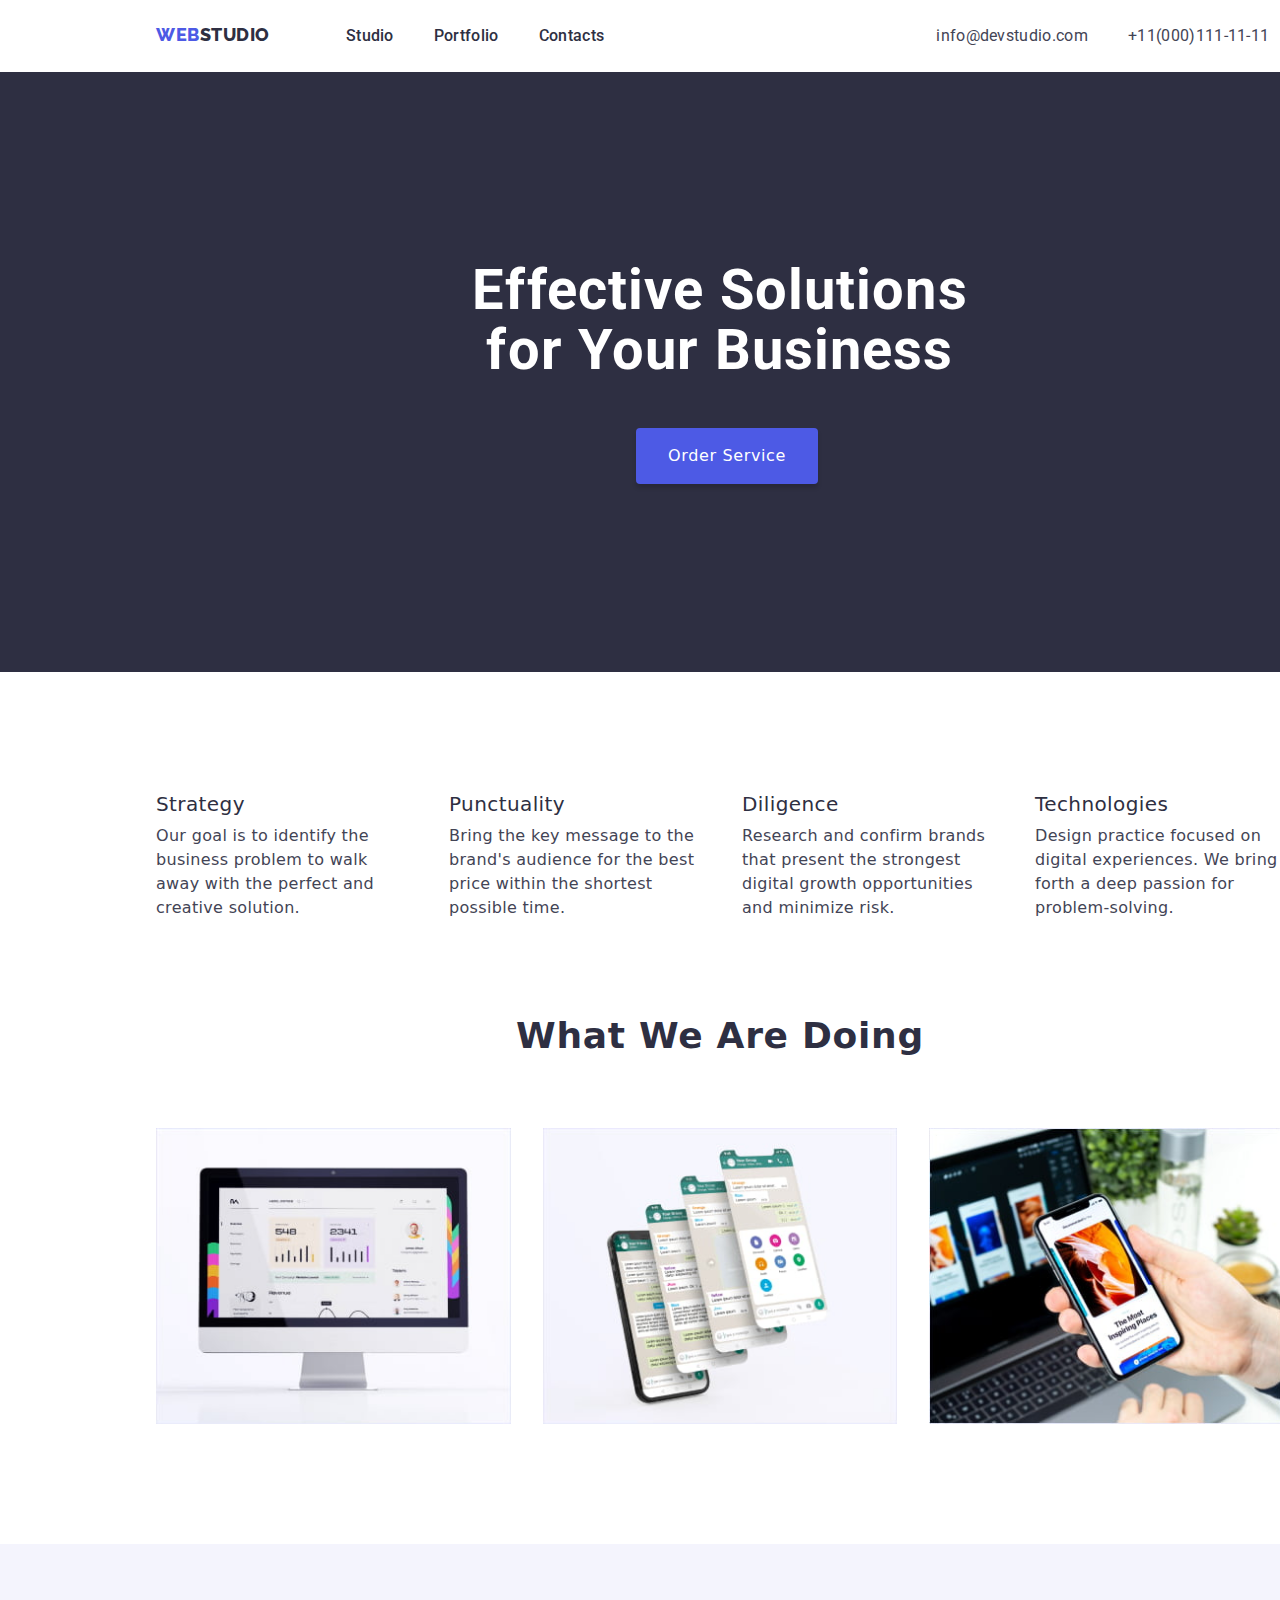
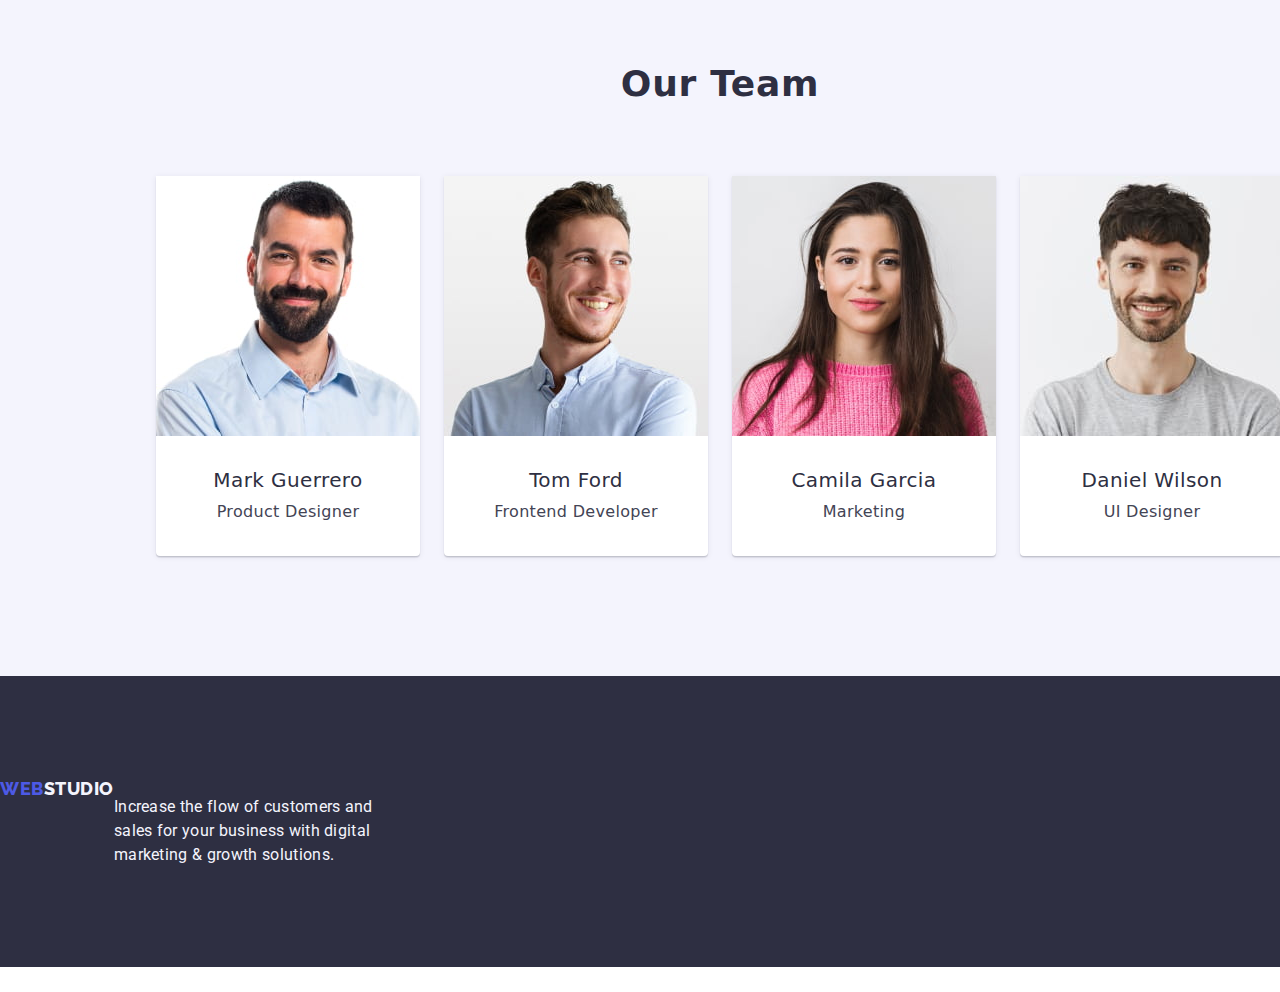
==== commit 6408c85b: "second attempt" ====
--- a/index.html
+++ b/index.html
@@ -88,35 +88,41 @@
                 <ul class="team-list">
                     <li class="team-item">
                         <img src="images/team-one.jpg" alt=" Picture of a male team member, smiling at you." width="264" height="260" class="team-img">
-                        <h3 class="team-item-name">Mark Guerrero</h3>
-                        <p class="team-item-text">Product Designer</p>
+                        <div class="team-text-container">
+                            <h3 class="team-item-name">Mark Guerrero</h3>
+                            <p class="team-item-text">Product Designer</p>
+                        </div>
                     </li>
                     <li class="team-item">
                         <img src="images/team-two.jpg" alt=" Picture of a male team member, smiling looking at the right." width="264" height="260" class="team-img">
-                        <h3 class="team-item-name">Tom Ford</h3>
-                        <p class="team-item-text">Frontend Developer</p>
+                        <div class="team-text-container">
+                            <h3 class="team-item-name">Tom Ford</h3>
+                            <p class="team-item-text">Frontend Developer</p>
+                        </div>
                     </li>
                     <li class="team-item">
                         <img src="images/team-three.jpg" alt=" Picture of a female team member, smiling looking at you." width="264" height="260" class="team-img">
-                        <h3 class="team-item-name">Camila Garcia</h3>
-                        <p class="team-item-text">Marketing</p>
+                        <div class="team-text-container">
+                            <h3 class="team-item-name">Camila Garcia</h3>
+                            <p class="team-item-text">Marketing</p>
+                        </div>
                     </li>
                     <li class="team-item">
                         <img src="images/team-four.jpg" alt=" Picture of a male team member, smiling looking at you." width="264" height="260" class="team-img">
-                        <h3 class="team-item-name">Daniel Wilson</h3>
-                        <p class="team-item-text">UI Designer</p>
+                        <div class="team-text-container">
+                            <h3 class="team-item-name">Daniel Wilson</h3>
+                            <p class="team-item-text">UI Designer</p>
+                        </div>
                     </li>
                 </ul>
             </div>
         </section>
     </main>
     <footer class="footer">
-        <div class="footer-container">
             <a href="https://arletolentin.github.io/goit-markup-hw-03/"><span class="web-foot">Web</span><span class="studio-foot">Studio</span></a>
             <p class="footer-paragraph">Increase the flow of customers and<br>
                 sales for your business with digital<br>
-                marketing & growth solutions.</p>
-        </div>        
+                marketing & growth solutions.</p>       
     </footer>
 </body>
 </html>
--- a/css/style.css
+++ b/css/style.css
@@ -61,7 +61,6 @@
 }
 .portfolio-body {
   width: 1440px;
-  height: 2076px;
   background: #FFF;
 }
 .nav-container,
@@ -189,17 +188,14 @@
   margin-left: 480px;
 }
 .portfolio-button {
-  display: flex;
-  flex-direction: column;
-  justify-content: center;
-  align-items: center;
-  padding-bottom: 72px;
+  justify-content: center;
+  margin-top: 96px;
+  margin-bottom: 72px;
 }
 .portfolio-button-list {
   display: inline-flex;
-  align-items: flex-start;
   gap: 24px;
-  margin-left: 271px;
+  justify-content: center;
 }
 .portfolio-button-item:hover {
   background: var(--ocean);
@@ -224,7 +220,12 @@
   align-items: center;
 }
 .portfolio-services {
-  padding-bottom: 120px;
+  margin-bottom: 120px;
+  display: flex;
+  flex-direction: column;
+}
+.portfolio-text-services-container {
+  margin-top: 32px;
 }
 .portfolio-item {
   display: flex;
@@ -233,6 +234,7 @@
 }
 .portfolio-list-row {
   display: flex;
+  flex-direction: row;
   gap: 32px;
   justify-content: center;
   padding-bottom: 32px;
@@ -246,7 +248,6 @@
   font-weight: 500;
   line-height: 24px; /* 120% */
   letter-spacing: 0.4px;
-  margin-top: 32px;
   margin-bottom: 8px;
 }
 .service-type {
@@ -258,7 +259,6 @@
   font-weight: 400;
   line-height: 24px; /* 150% */
   letter-spacing: 0.32px;
-  padding-bottom: 32px;
 }
 .team-item-text{
   text-align: center;
@@ -316,7 +316,6 @@
   line-height: 40px; /* 111.111% */
   letter-spacing: 0.72px;
   text-transform: capitalize;
-  padding-top: 120px;
   margin-bottom: 72px;
 }
 .services-list {
@@ -330,11 +329,10 @@
 }
 .team {
   width: 1440px;
-  height: 732px;
   flex-shrink: 0;
   background: var(--cloud);
-  padding-top: 50px;
-  padding-bottom: 50px;
+  padding-top: 120px;
+  padding-bottom: 120px;
 }
 .team-title {
   color: var(--navyblue);
@@ -345,44 +343,39 @@
   line-height: 40px; /* 111.111% */
   letter-spacing: 0.72px;
   text-transform: capitalize;
-  margin-bottom: 8px;
-  margin-top: 32px;
+  margin-bottom: 72px;
 }
 .team-item {
   display: flex;
   flex-direction: column;
-  gap: 10px;
   justify-content: center;
   text-align: center;
   border-radius: 0px 0px 4px 4px;
   background: var(--white, #FFF);
   box-shadow: 0px 2px 1px 0px rgba(46, 47, 66, 0.08), 0px 1px 1px 0px rgba(46, 47, 66, 0.16), 0px 1px 6px 0px rgba(46, 47, 66, 0.08);
+  padding-bottom: 32px;
 }
 .team-list {
   display: flex;
   flex-direction: row;
   justify-content: center;
-  gap: 32px;
+  gap: 24px;
+  /* padding-bottom: 32px; */
 }
 .team-item-name {
   margin-top: 32px;
-  margin-bottom: 8;
+  margin-bottom: 8px;
 }
 .team-item-text {
-  padding-bottom: 32px;
-}
-.portfolio-main {
-  padding-top: 80px;
-}
-.footer-container {
-  margin-top: 101.5px;
+  /* padding-bottom: 32px; */
 }
 .footer {
   width: 1440px;
-  height: 312px;
   flex-shrink: 0;
   background: var(--navyblue);
   display: flex;
+  padding-top: 101.5px;
+  padding-bottom: 100px;
 }
 .web-foot,
 .studio-foot {
@@ -407,4 +400,5 @@
   font-weight: 400;
   line-height: 24px; /* 150% */
   letter-spacing: 0.32px;
-}
+  margin-top: 17.5px;
+}
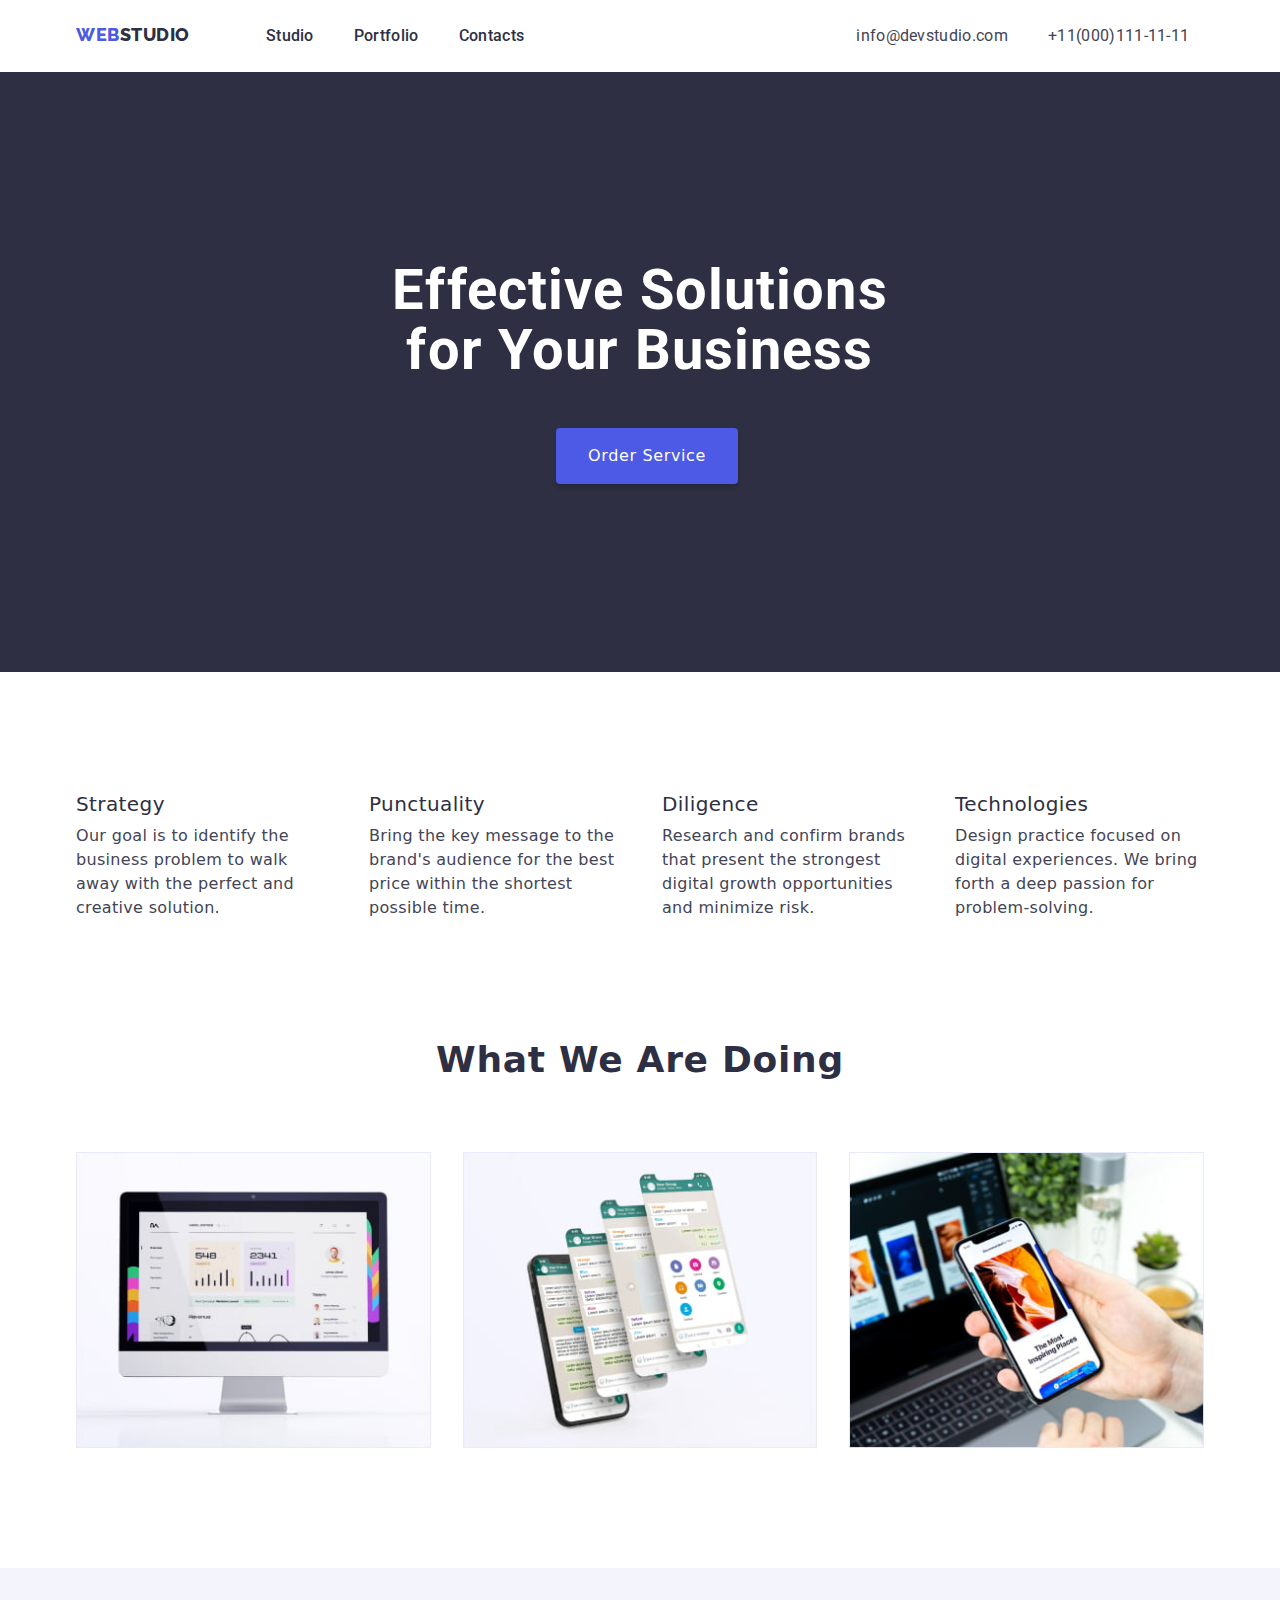
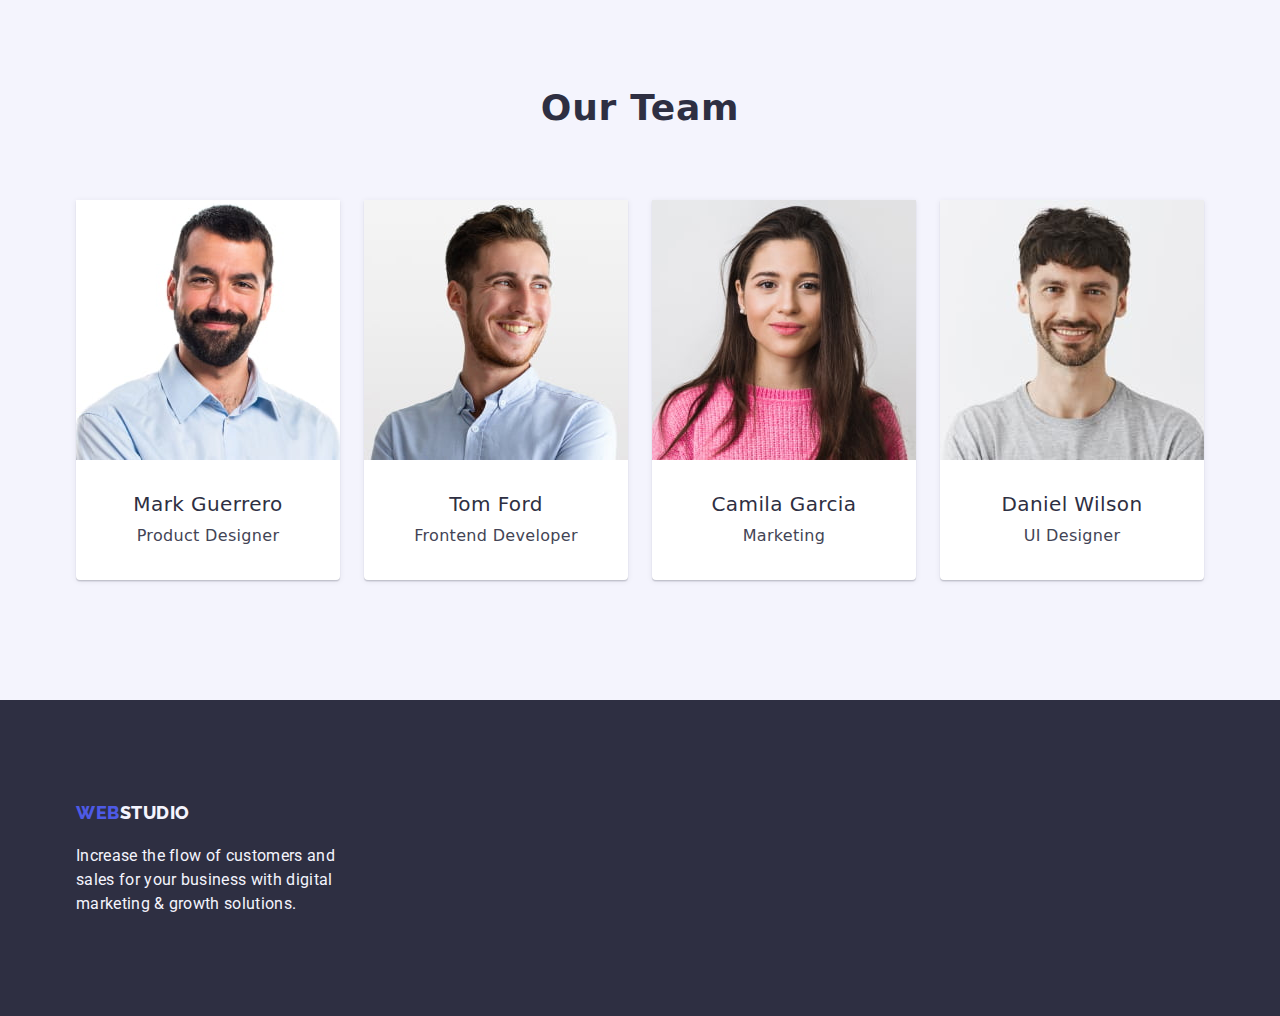
==== commit 4c0f1471: "final headache" ====
--- a/index.html
+++ b/index.html
@@ -8,10 +8,8 @@
     <meta charset="utf-8">
     <link rel="stylesheet" href="css/style.css" />
     <link rel="stylesheet" href="https://cdnjs.cloudflare.com/ajax/libs/modern-normalize/1.0.0/modern-normalize.min.css"/>
-    <link rel="preconnect" href="https://fonts.googleapis.com">
     <link rel="preconnect" href="https://fonts.gstatic.com" crossorigin>
     <link href="https://fonts.googleapis.com/css2?family=Raleway:wght@800&family=Roboto:wght@400;500;700&display=swap" rel="stylesheet">
-    <link rel="preconnect" href="https://fonts.googleapis.com">
     <link rel="preconnect" href="https://fonts.gstatic.com" crossorigin>
     <link href="https://fonts.googleapis.com/css2?family=Raleway:wght@800&display=swap" rel="stylesheet">
 </head>
@@ -119,10 +117,12 @@
         </section>
     </main>
     <footer class="footer">
+        <div class="footer-container">
             <a href="https://arletolentin.github.io/goit-markup-hw-03/"><span class="web-foot">Web</span><span class="studio-foot">Studio</span></a>
             <p class="footer-paragraph">Increase the flow of customers and<br>
                 sales for your business with digital<br>
-                marketing & growth solutions.</p>       
+                marketing & growth solutions.</p>
+        </div>  
     </footer>
 </body>
 </html>
--- a/css/style.css
+++ b/css/style.css
@@ -55,12 +55,9 @@
   --dairy: #fcfcfc;
 }
 .body {
-  width: 1440px;
-  height: 2592px;
   background: #fff;
 }
 .portfolio-body {
-  width: 1440px;
   background: #FFF;
 }
 .nav-container,
@@ -76,7 +73,6 @@
   padding: 0 15px;
 }
 .head {
-  width: 1440px;
   flex-shrink: 0;
   text-decoration: none;
   padding: 24px 0;
@@ -149,7 +145,6 @@
   color: var(--navyblue);
 }
 .hero {
-  width: 1440px;
   flex-shrink: 0;
   background: var(--navyblue);
   flex-shrink: 0;
@@ -189,11 +184,11 @@
 }
 .portfolio-button {
   justify-content: center;
-  margin-top: 96px;
-  margin-bottom: 72px;
+  padding-top: 96px;
+  padding-bottom: 72px;
 }
 .portfolio-button-list {
-  display: inline-flex;
+  display: flex;
   gap: 24px;
   justify-content: center;
 }
@@ -213,14 +208,13 @@
   line-height: 24px; /* 150% */
   letter-spacing: 0.64px;
   border-radius: 4px;
-  border: 1px solid var(--cornflower, #E7E9FC);
+  border: 1px solid   var(--cornflower, #E7E9FC);
   background: var(--cloud);
   padding: 12px 24px;
-  justify-content: center;
   align-items: center;
 }
 .portfolio-services {
-  margin-bottom: 120px;
+  padding-bottom: 120px;
   display: flex;
   flex-direction: column;
 }
@@ -230,14 +224,20 @@
 .portfolio-item {
   display: flex;
   flex-direction: column;
-  gap: 10px;
+  flex-basis: 33.33333 %;
+  border-radius: 1px solid var(--CORNFLOWER);
+  background: var(--white);
+  box-shadow: 0px 2px 1px 0px rgba(46, 47, 66, 0.08), 0px 1px 1px 0px rgba(46, 47, 66, 0.16), 0px 1px 6px 0px rgba(46, 47, 66, 0.08);
+  padding-bottom: 32px;
 }
 .portfolio-list-row {
   display: flex;
-  flex-direction: row;
-  gap: 32px;
-  justify-content: center;
-  padding-bottom: 32px;
+  flex-wrap: wrap;
+  gap: 24px;
+}
+.portfolio-text-services-container {
+  padding-left: 16px;
+  padding-right: 16px;
 }
 .service-name {
   color: var(--navyblue);
@@ -282,8 +282,6 @@
   letter-spacing: 0.4px;
 }
 .features {
-  width: 1440px;
-  height: 104px;
   flex-shrink: 0;
   display: flex;
   background: #FFF;
@@ -303,7 +301,6 @@
   gap: 8px;
 }
 .services {
-  width: 1440px;
   background: #FFF;
   margin-bottom: 120px;
 }
@@ -328,7 +325,6 @@
   display: flex;
 }
 .team {
-  width: 1440px;
   flex-shrink: 0;
   background: var(--cloud);
   padding-top: 120px;
@@ -351,9 +347,8 @@
   justify-content: center;
   text-align: center;
   border-radius: 0px 0px 4px 4px;
-  background: var(--white, #FFF);
+  background: var(--white);
   box-shadow: 0px 2px 1px 0px rgba(46, 47, 66, 0.08), 0px 1px 1px 0px rgba(46, 47, 66, 0.16), 0px 1px 6px 0px rgba(46, 47, 66, 0.08);
-  padding-bottom: 32px;
 }
 .team-list {
   display: flex;
@@ -363,14 +358,12 @@
   /* padding-bottom: 32px; */
 }
 .team-item-name {
-  margin-top: 32px;
   margin-bottom: 8px;
 }
-.team-item-text {
-  /* padding-bottom: 32px; */
+.team-text-container {
+  padding: 32px 16px;
 }
 .footer {
-  width: 1440px;
   flex-shrink: 0;
   background: var(--navyblue);
   display: flex;
